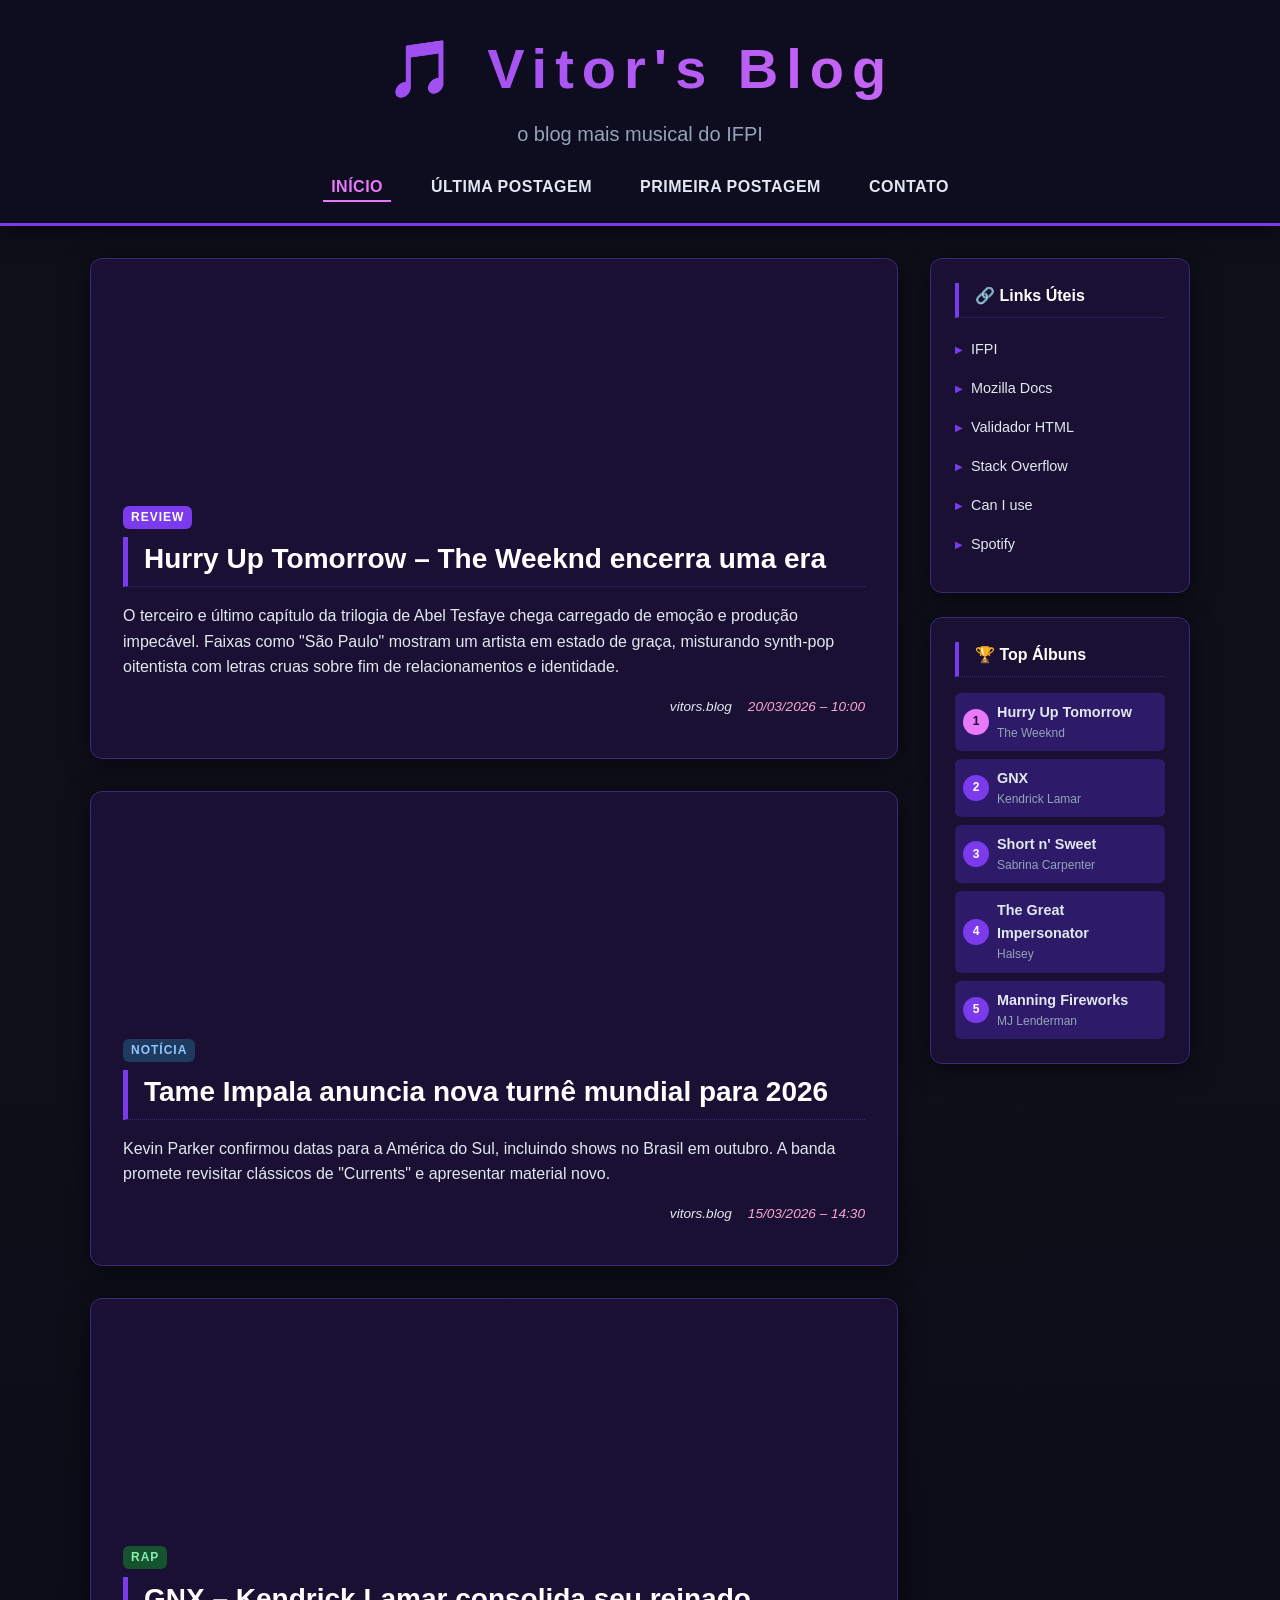
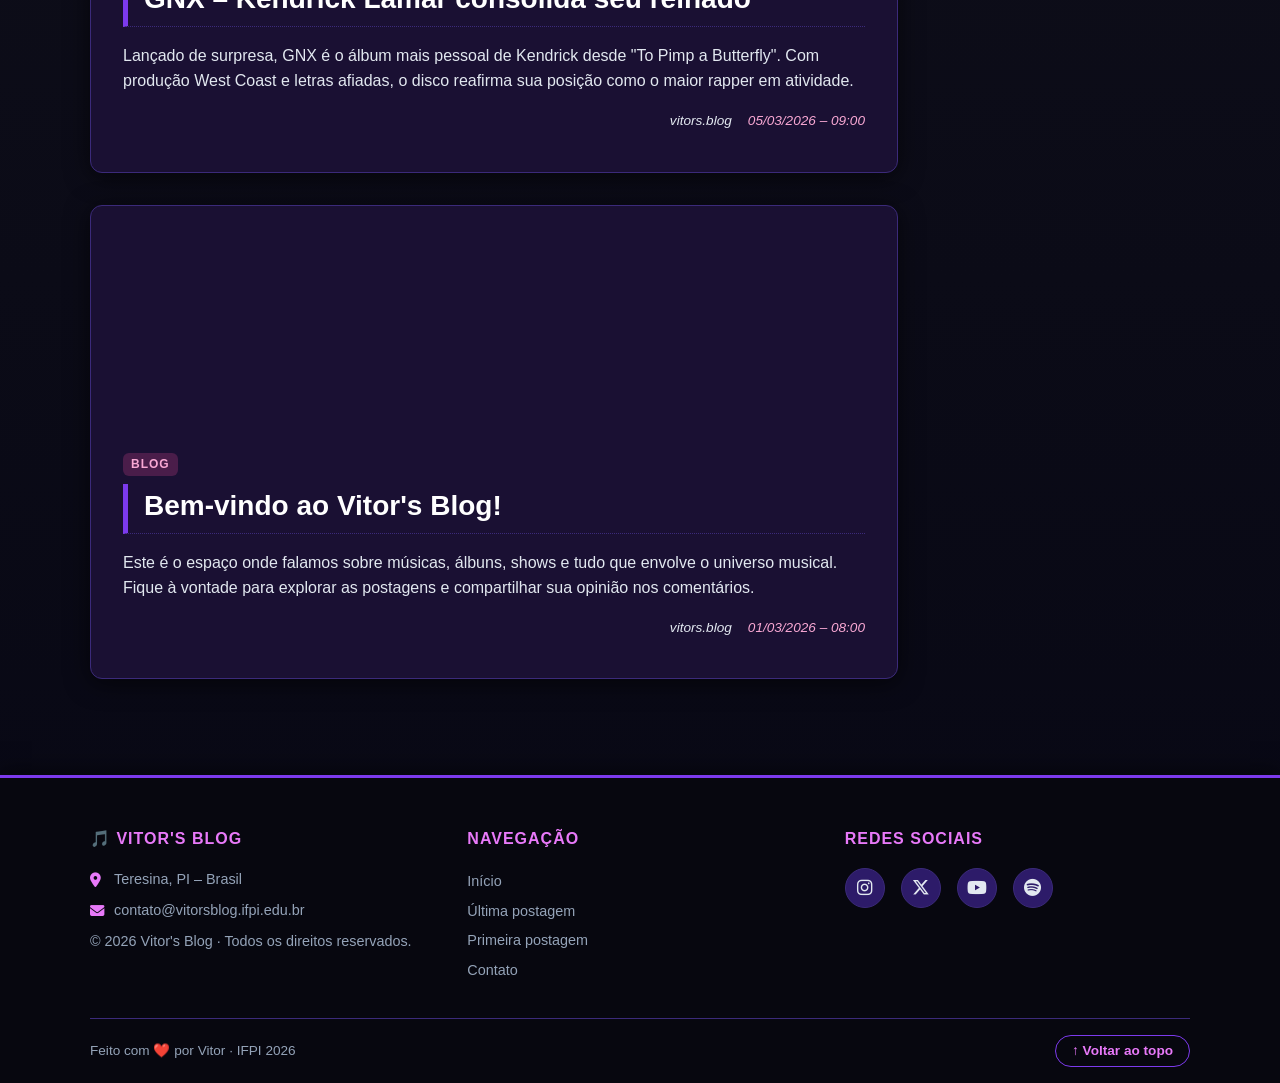
==== index-grid/index.html @ f5de7e98 "feat: add Vitor's Blog with flexbox and grid versions Agent-Logs-Url: https://github.com/vitorsl1/vi" ====
<!DOCTYPE html>
<html lang="pt-br">
<head>
  <meta charset="UTF-8">
  <meta name="viewport" content="width=device-width, initial-scale=1.0">
  <title>Vitor's Blog – Blog de Música (Grid)</title>
  <link rel="stylesheet" href="index-grid.css">
  <link rel="stylesheet" href="https://cdnjs.cloudflare.com/ajax/libs/font-awesome/6.5.0/css/all.min.css"/>
</head>
<body id="topo">

  <header>
    <h1>🎵 Vitor's Blog</h1>
    <p>o blog mais musical do IFPI</p>
    <button class="hamburger" id="hamburger" aria-label="Abrir menu">
      <span></span><span></span><span></span>
    </button>
    <nav id="main-nav">
      <ul>
        <li><a href="#topo"     class="nav-link ativo">Início</a></li>
        <li><a href="#ultima"   class="nav-link">Última postagem</a></li>
        <li><a href="#primeira" class="nav-link">Primeira postagem</a></li>
        <li><a href="#rodape"   class="nav-link">Contato</a></li>
      </ul>
    </nav>
  </header>

  <div class="grid-corpo">
    <section id="postagens">

      <article id="ultima" class="card">
        <figure>
          <picture>
            <source media="(max-width: 480px)" srcset="https://placehold.co/480x180/2d1b69/e879f9?text=The+Weeknd+480"/>
            <source media="(max-width: 768px)" srcset="https://placehold.co/768x250/2d1b69/e879f9?text=The+Weeknd+768"/>
            <img src="https://placehold.co/1000x300/2d1b69/e879f9?text=The+Weeknd" alt="Capa do álbum Hurry Up Tomorrow de The Weeknd" class="card-img"/>
          </picture>
        </figure>
        <div class="card-body">
          <span class="tag">Review</span>
          <h2>Hurry Up Tomorrow – The Weeknd encerra uma era</h2>
          <p>O terceiro e último capítulo da trilogia de Abel Tesfaye chega carregado de emoção e produção impecável. Faixas como "São Paulo" mostram um artista em estado de graça, misturando synth-pop oitentista com letras cruas sobre fim de relacionamentos e identidade.</p>
          <p class="autor">vitors.blog <span class="data-hora">20/03/2026 – 10:00</span></p>
        </div>
      </article>

      <article class="card">
        <figure>
          <picture>
            <source media="(max-width: 480px)" srcset="https://placehold.co/480x180/1a1a2e/818cf8?text=Tame+Impala+480"/>
            <source media="(max-width: 768px)" srcset="https://placehold.co/768x250/1a1a2e/818cf8?text=Tame+Impala+768"/>
            <img src="https://placehold.co/1000x300/1a1a2e/818cf8?text=Tame+Impala" alt="Tame Impala ao vivo" class="card-img"/>
          </picture>
        </figure>
        <div class="card-body">
          <span class="tag tag-news">Notícia</span>
          <h2>Tame Impala anuncia nova turnê mundial para 2026</h2>
          <p>Kevin Parker confirmou datas para a América do Sul, incluindo shows no Brasil em outubro. A banda promete revisitar clássicos de "Currents" e apresentar material novo.</p>
          <p class="autor">vitors.blog <span class="data-hora">15/03/2026 – 14:30</span></p>
        </div>
      </article>

      <article class="card">
        <figure>
          <picture>
            <source media="(max-width: 480px)" srcset="https://placehold.co/480x180/0f172a/34d399?text=Kendrick+480"/>
            <source media="(max-width: 768px)" srcset="https://placehold.co/768x250/0f172a/34d399?text=Kendrick+768"/>
            <img src="https://placehold.co/1000x300/0f172a/34d399?text=Kendrick+Lamar" alt="Kendrick Lamar GNX" class="card-img"/>
          </picture>
        </figure>
        <div class="card-body">
          <span class="tag tag-rap">Rap</span>
          <h2>GNX – Kendrick Lamar consolida seu reinado</h2>
          <p>Lançado de surpresa, GNX é o álbum mais pessoal de Kendrick desde "To Pimp a Butterfly". Com produção West Coast e letras afiadas, o disco reafirma sua posição como o maior rapper em atividade.</p>
          <p class="autor">vitors.blog <span class="data-hora">05/03/2026 – 09:00</span></p>
        </div>
      </article>

      <article id="primeira" class="card">
        <figure>
          <picture>
            <source media="(max-width: 480px)" srcset="https://placehold.co/480x180/2d1b69/f9a8d4?text=Bem-vindo+480"/>
            <source media="(max-width: 768px)" srcset="https://placehold.co/768x250/2d1b69/f9a8d4?text=Bem-vindo+768"/>
            <img src="https://placehold.co/1000x300/2d1b69/f9a8d4?text=Bem-vindo+ao+Vitors+Blog" alt="Banner de boas-vindas" class="card-img"/>
          </picture>
        </figure>
        <div class="card-body">
          <span class="tag tag-misc">Blog</span>
          <h2>Bem-vindo ao Vitor's Blog!</h2>
          <p>Este é o espaço onde falamos sobre músicas, álbuns, shows e tudo que envolve o universo musical. Fique à vontade para explorar as postagens e compartilhar sua opinião nos comentários.</p>
          <p class="autor">vitors.blog <span class="data-hora">01/03/2026 – 08:00</span></p>
        </div>
      </article>

    </section>

    <div class="sidebar">
      <aside id="links-uteis" class="card aside-box">
        <h2>🔗 Links Úteis</h2>
        <ul class="aside-links">
          <li><a href="http://www.ifpi.edu.br" target="_blank">IFPI</a></li>
          <li><a href="https://developer.mozilla.org/en-US/" target="_blank">Mozilla Docs</a></li>
          <li><a href="http://validator.w3.org/" target="_blank">Validador HTML</a></li>
          <li><a href="https://stackoverflow.com/" target="_blank">Stack Overflow</a></li>
          <li><a href="https://caniuse.com/" target="_blank">Can I use</a></li>
          <li><a href="https://open.spotify.com" target="_blank">Spotify</a></li>
        </ul>
      </aside>
      <aside class="card aside-box">
        <h2>🏆 Top Álbuns</h2>
        <ol class="top-list">
          <li><span class="rank">1</span><div class="rank-info"><strong>Hurry Up Tomorrow</strong><small>The Weeknd</small></div></li>
          <li><span class="rank">2</span><div class="rank-info"><strong>GNX</strong><small>Kendrick Lamar</small></div></li>
          <li><span class="rank">3</span><div class="rank-info"><strong>Short n' Sweet</strong><small>Sabrina Carpenter</small></div></li>
          <li><span class="rank">4</span><div class="rank-info"><strong>The Great Impersonator</strong><small>Halsey</small></div></li>
          <li><span class="rank">5</span><div class="rank-info"><strong>Manning Fireworks</strong><small>MJ Lenderman</small></div></li>
        </ol>
      </aside>
    </div>
  </div>

  <footer id="rodape">
    <div class="footer-grid">
      <div class="footer-col">
        <h4>🎵 Vitor's Blog</h4>
        <p><i class="fa fa-location-dot"></i> Teresina, PI – Brasil</p>
        <p><i class="fa fa-envelope"></i><a href="mailto:contato@vitorsblog.ifpi.edu.br">contato@vitorsblog.ifpi.edu.br</a></p>
        <p>© 2026 Vitor's Blog · Todos os direitos reservados.</p>
      </div>
      <div class="footer-col">
        <h4>Navegação</h4>
        <ul class="footer-links">
          <li><a href="#topo">Início</a></li>
          <li><a href="#ultima">Última postagem</a></li>
          <li><a href="#primeira">Primeira postagem</a></li>
          <li><a href="#rodape">Contato</a></li>
        </ul>
      </div>
      <div class="footer-col">
        <h4>Redes Sociais</h4>
        <div class="social-links">
          <a href="#" aria-label="Instagram"><i class="fab fa-instagram"></i></a>
          <a href="#" aria-label="Twitter/X"><i class="fab fa-x-twitter"></i></a>
          <a href="#" aria-label="YouTube"><i class="fab fa-youtube"></i></a>
          <a href="#" aria-label="Spotify"><i class="fab fa-spotify"></i></a>
        </div>
      </div>
    </div>
    <div class="footer-bottom">
      <p>Feito com ❤️ por Vitor · IFPI 2026</p>
      <a href="#topo" class="back-to-top">↑ Voltar ao topo</a>
    </div>
  </footer>

  <script>
    const hamburger = document.getElementById('hamburger');
    const nav = document.getElementById('main-nav');
    hamburger.addEventListener('click', () => {
      nav.classList.toggle('aberto');
      hamburger.classList.toggle('ativo');
    });
    document.querySelectorAll('.nav-link').forEach(link => {
      link.addEventListener('click', () => {
        nav.classList.remove('aberto');
        hamburger.classList.remove('ativo');
      });
    });
    document.querySelectorAll('.nav-link').forEach(link => {
      link.addEventListener('click', function () {
        document.querySelectorAll('.nav-link').forEach(l => l.classList.remove('ativo'));
        this.classList.add('ativo');
      });
    });
  </script>
</body>
</html>
---- index-grid/index-grid.css ----
@import url('../style.css');

body {
  display: grid;
  grid-template-rows: auto 1fr auto;
  grid-template-areas:
    "cabecalho"
    "corpo"
    "rodape";
  min-height: 100vh;
}

header      { grid-area: cabecalho; }
.grid-corpo { grid-area: corpo; }
footer      { grid-area: rodape; }

.grid-corpo {
  max-width: var(--largura-max);
  width: 90%;
  margin: var(--esp-xl) auto;
  display: grid;
  grid-template-columns: 1fr var(--largura-aside);
  grid-template-areas: "conteudo aside";
  gap: var(--esp-xl);
  align-items: start;
}

section  { grid-area: conteudo; }
.sidebar { grid-area: aside; width: 100%; min-width: unset; }

@media (max-width: 900px) {
  .grid-corpo {
    grid-template-columns: 1fr;
    grid-template-areas:
      "conteudo"
      "aside";
    width: 100%;
    margin: 0;
  }
  .sidebar {
    display: grid;
    grid-template-columns: repeat(auto-fit, minmax(220px, 1fr));
    gap: var(--esp-lg);
  }
}

@media (max-width: 600px) {
  .grid-corpo { padding: var(--esp-md); gap: var(--esp-md); }
  .sidebar { grid-template-columns: 1fr; }
}
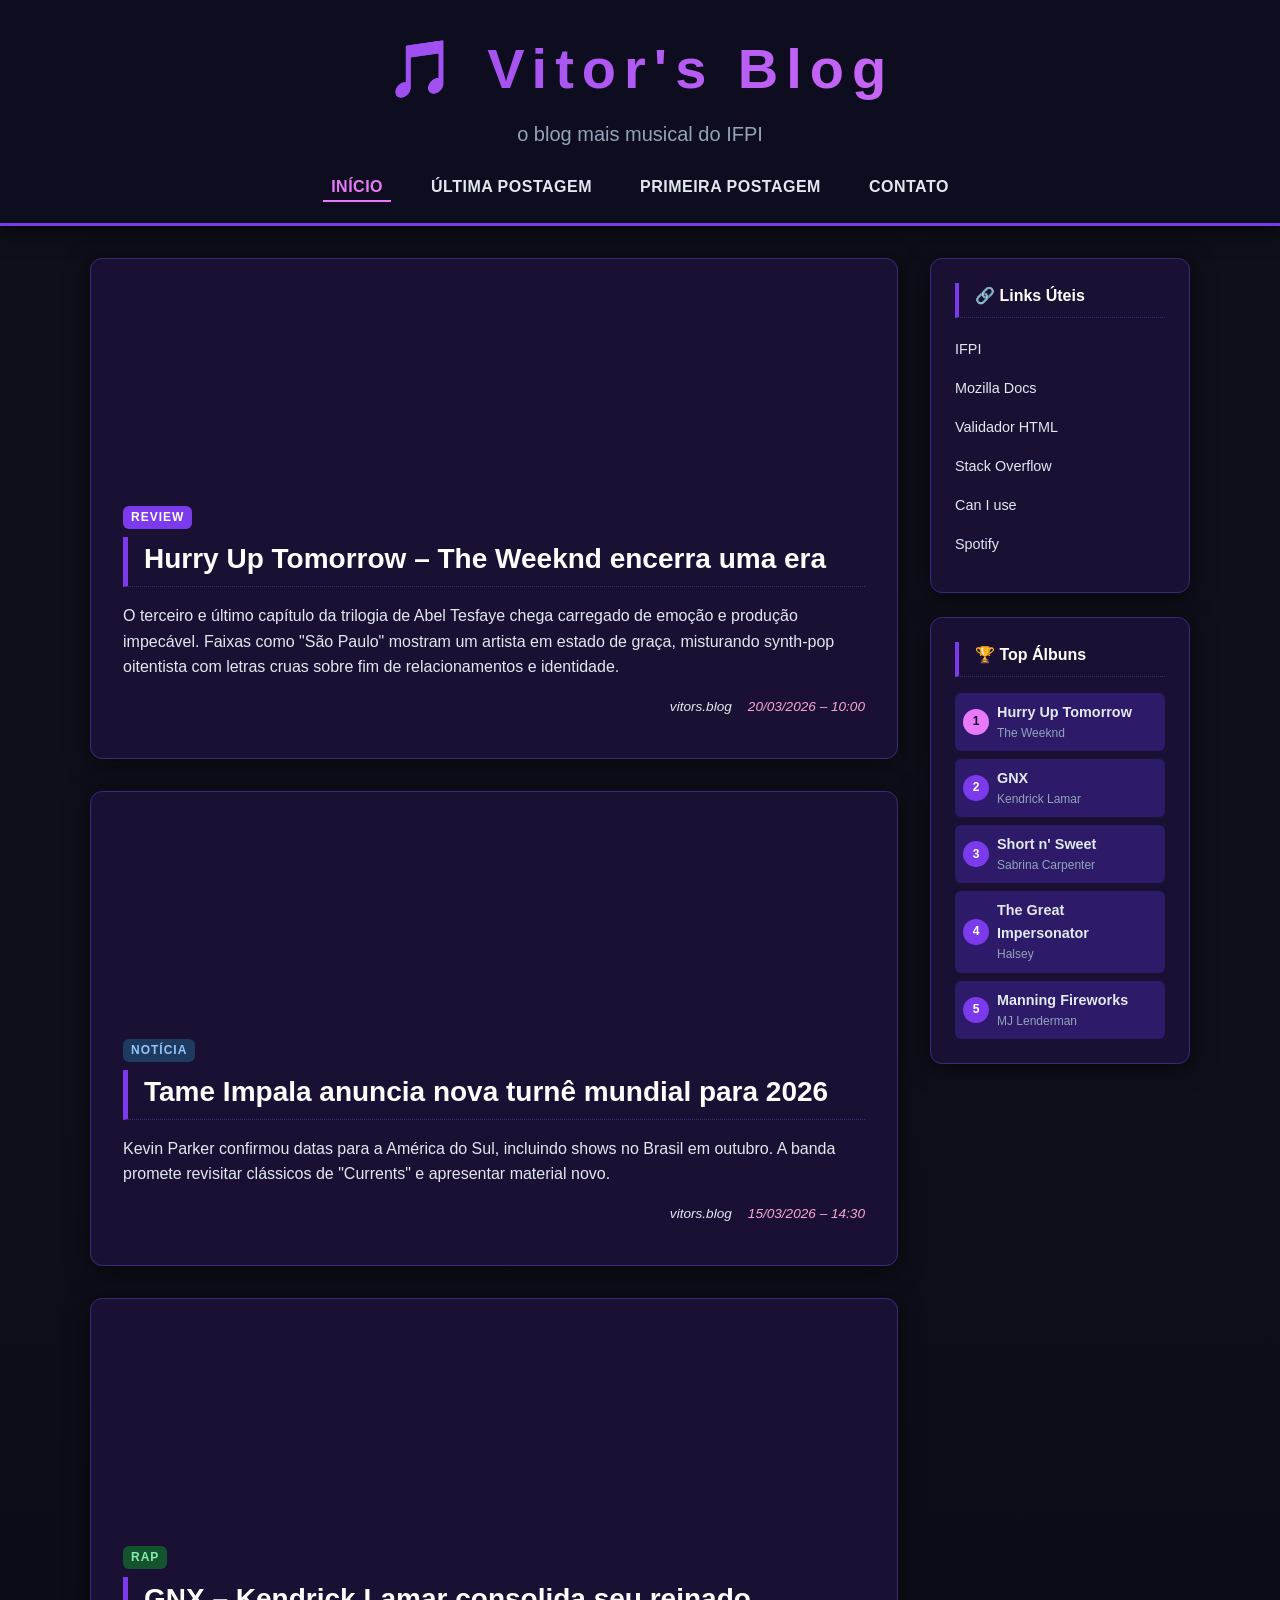
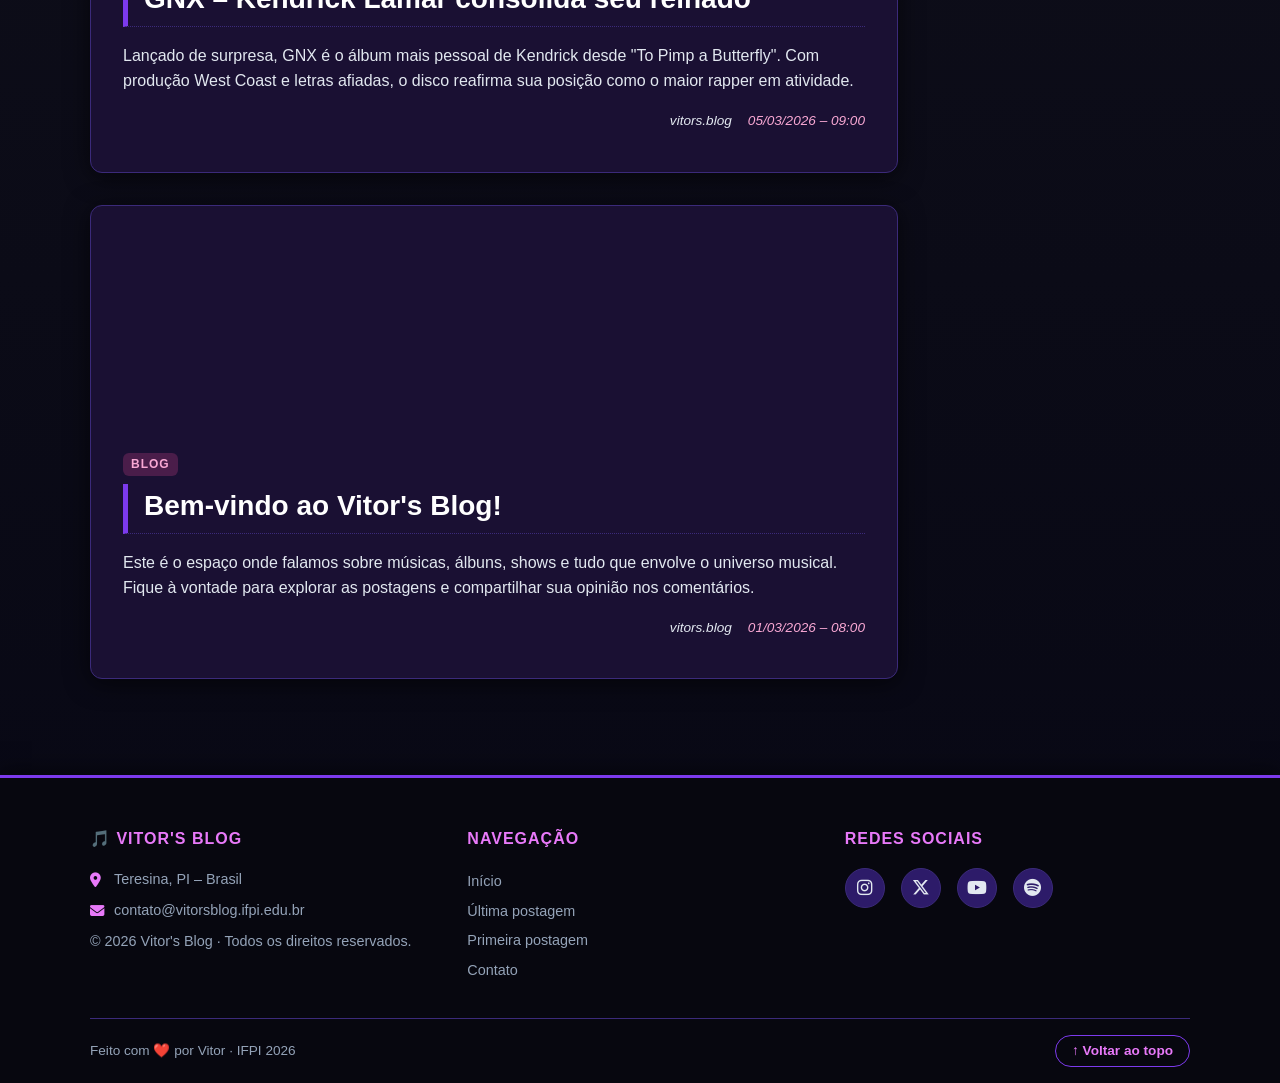
==== commit ab7672e3: "Rename index-grid.html to index.html" ====
--- a/index-grid/index.html
+++ b/index-grid/index.html
@@ -1,176 +1,266 @@
-<!DOCTYPE html>
-<html lang="pt-br">
-<head>
-  <meta charset="UTF-8">
-  <meta name="viewport" content="width=device-width, initial-scale=1.0">
-  <title>Vitor's Blog – Blog de Música (Grid)</title>
-  <link rel="stylesheet" href="index-grid.css">
-  <link rel="stylesheet" href="https://cdnjs.cloudflare.com/ajax/libs/font-awesome/6.5.0/css/all.min.css"/>
-</head>
-<body id="topo">
-
-  <header>
-    <h1>🎵 Vitor's Blog</h1>
-    <p>o blog mais musical do IFPI</p>
-    <button class="hamburger" id="hamburger" aria-label="Abrir menu">
-      <span></span><span></span><span></span>
-    </button>
-    <nav id="main-nav">
-      <ul>
-        <li><a href="#topo"     class="nav-link ativo">Início</a></li>
-        <li><a href="#ultima"   class="nav-link">Última postagem</a></li>
-        <li><a href="#primeira" class="nav-link">Primeira postagem</a></li>
-        <li><a href="#rodape"   class="nav-link">Contato</a></li>
-      </ul>
-    </nav>
-  </header>
-
-  <div class="grid-corpo">
-    <section id="postagens">
-
-      <article id="ultima" class="card">
-        <figure>
-          <picture>
-            <source media="(max-width: 480px)" srcset="https://placehold.co/480x180/2d1b69/e879f9?text=The+Weeknd+480"/>
-            <source media="(max-width: 768px)" srcset="https://placehold.co/768x250/2d1b69/e879f9?text=The+Weeknd+768"/>
-            <img src="https://placehold.co/1000x300/2d1b69/e879f9?text=The+Weeknd" alt="Capa do álbum Hurry Up Tomorrow de The Weeknd" class="card-img"/>
-          </picture>
-        </figure>
-        <div class="card-body">
-          <span class="tag">Review</span>
-          <h2>Hurry Up Tomorrow – The Weeknd encerra uma era</h2>
-          <p>O terceiro e último capítulo da trilogia de Abel Tesfaye chega carregado de emoção e produção impecável. Faixas como "São Paulo" mostram um artista em estado de graça, misturando synth-pop oitentista com letras cruas sobre fim de relacionamentos e identidade.</p>
-          <p class="autor">vitors.blog <span class="data-hora">20/03/2026 – 10:00</span></p>
-        </div>
-      </article>
-
-      <article class="card">
-        <figure>
-          <picture>
-            <source media="(max-width: 480px)" srcset="https://placehold.co/480x180/1a1a2e/818cf8?text=Tame+Impala+480"/>
-            <source media="(max-width: 768px)" srcset="https://placehold.co/768x250/1a1a2e/818cf8?text=Tame+Impala+768"/>
-            <img src="https://placehold.co/1000x300/1a1a2e/818cf8?text=Tame+Impala" alt="Tame Impala ao vivo" class="card-img"/>
-          </picture>
-        </figure>
-        <div class="card-body">
-          <span class="tag tag-news">Notícia</span>
-          <h2>Tame Impala anuncia nova turnê mundial para 2026</h2>
-          <p>Kevin Parker confirmou datas para a América do Sul, incluindo shows no Brasil em outubro. A banda promete revisitar clássicos de "Currents" e apresentar material novo.</p>
-          <p class="autor">vitors.blog <span class="data-hora">15/03/2026 – 14:30</span></p>
-        </div>
-      </article>
-
-      <article class="card">
-        <figure>
-          <picture>
-            <source media="(max-width: 480px)" srcset="https://placehold.co/480x180/0f172a/34d399?text=Kendrick+480"/>
-            <source media="(max-width: 768px)" srcset="https://placehold.co/768x250/0f172a/34d399?text=Kendrick+768"/>
-            <img src="https://placehold.co/1000x300/0f172a/34d399?text=Kendrick+Lamar" alt="Kendrick Lamar GNX" class="card-img"/>
-          </picture>
-        </figure>
-        <div class="card-body">
-          <span class="tag tag-rap">Rap</span>
-          <h2>GNX – Kendrick Lamar consolida seu reinado</h2>
-          <p>Lançado de surpresa, GNX é o álbum mais pessoal de Kendrick desde "To Pimp a Butterfly". Com produção West Coast e letras afiadas, o disco reafirma sua posição como o maior rapper em atividade.</p>
-          <p class="autor">vitors.blog <span class="data-hora">05/03/2026 – 09:00</span></p>
-        </div>
-      </article>
-
-      <article id="primeira" class="card">
-        <figure>
-          <picture>
-            <source media="(max-width: 480px)" srcset="https://placehold.co/480x180/2d1b69/f9a8d4?text=Bem-vindo+480"/>
-            <source media="(max-width: 768px)" srcset="https://placehold.co/768x250/2d1b69/f9a8d4?text=Bem-vindo+768"/>
-            <img src="https://placehold.co/1000x300/2d1b69/f9a8d4?text=Bem-vindo+ao+Vitors+Blog" alt="Banner de boas-vindas" class="card-img"/>
-          </picture>
-        </figure>
-        <div class="card-body">
-          <span class="tag tag-misc">Blog</span>
-          <h2>Bem-vindo ao Vitor's Blog!</h2>
-          <p>Este é o espaço onde falamos sobre músicas, álbuns, shows e tudo que envolve o universo musical. Fique à vontade para explorar as postagens e compartilhar sua opinião nos comentários.</p>
-          <p class="autor">vitors.blog <span class="data-hora">01/03/2026 – 08:00</span></p>
-        </div>
-      </article>
-
-    </section>
-
-    <div class="sidebar">
-      <aside id="links-uteis" class="card aside-box">
-        <h2>🔗 Links Úteis</h2>
-        <ul class="aside-links">
-          <li><a href="http://www.ifpi.edu.br" target="_blank">IFPI</a></li>
-          <li><a href="https://developer.mozilla.org/en-US/" target="_blank">Mozilla Docs</a></li>
-          <li><a href="http://validator.w3.org/" target="_blank">Validador HTML</a></li>
-          <li><a href="https://stackoverflow.com/" target="_blank">Stack Overflow</a></li>
-          <li><a href="https://caniuse.com/" target="_blank">Can I use</a></li>
-          <li><a href="https://open.spotify.com" target="_blank">Spotify</a></li>
-        </ul>
-      </aside>
-      <aside class="card aside-box">
-        <h2>🏆 Top Álbuns</h2>
-        <ol class="top-list">
-          <li><span class="rank">1</span><div class="rank-info"><strong>Hurry Up Tomorrow</strong><small>The Weeknd</small></div></li>
-          <li><span class="rank">2</span><div class="rank-info"><strong>GNX</strong><small>Kendrick Lamar</small></div></li>
-          <li><span class="rank">3</span><div class="rank-info"><strong>Short n' Sweet</strong><small>Sabrina Carpenter</small></div></li>
-          <li><span class="rank">4</span><div class="rank-info"><strong>The Great Impersonator</strong><small>Halsey</small></div></li>
-          <li><span class="rank">5</span><div class="rank-info"><strong>Manning Fireworks</strong><small>MJ Lenderman</small></div></li>
-        </ol>
-      </aside>
-    </div>
-  </div>
-
-  <footer id="rodape">
-    <div class="footer-grid">
-      <div class="footer-col">
-        <h4>🎵 Vitor's Blog</h4>
-        <p><i class="fa fa-location-dot"></i> Teresina, PI – Brasil</p>
-        <p><i class="fa fa-envelope"></i><a href="mailto:contato@vitorsblog.ifpi.edu.br">contato@vitorsblog.ifpi.edu.br</a></p>
-        <p>© 2026 Vitor's Blog · Todos os direitos reservados.</p>
-      </div>
-      <div class="footer-col">
-        <h4>Navegação</h4>
-        <ul class="footer-links">
-          <li><a href="#topo">Início</a></li>
-          <li><a href="#ultima">Última postagem</a></li>
-          <li><a href="#primeira">Primeira postagem</a></li>
-          <li><a href="#rodape">Contato</a></li>
-        </ul>
-      </div>
-      <div class="footer-col">
-        <h4>Redes Sociais</h4>
-        <div class="social-links">
-          <a href="#" aria-label="Instagram"><i class="fab fa-instagram"></i></a>
-          <a href="#" aria-label="Twitter/X"><i class="fab fa-x-twitter"></i></a>
-          <a href="#" aria-label="YouTube"><i class="fab fa-youtube"></i></a>
-          <a href="#" aria-label="Spotify"><i class="fab fa-spotify"></i></a>
-        </div>
-      </div>
-    </div>
-    <div class="footer-bottom">
-      <p>Feito com ❤️ por Vitor · IFPI 2026</p>
-      <a href="#topo" class="back-to-top">↑ Voltar ao topo</a>
-    </div>
-  </footer>
-
-  <script>
-    const hamburger = document.getElementById('hamburger');
-    const nav = document.getElementById('main-nav');
-    hamburger.addEventListener('click', () => {
-      nav.classList.toggle('aberto');
-      hamburger.classList.toggle('ativo');
-    });
-    document.querySelectorAll('.nav-link').forEach(link => {
-      link.addEventListener('click', () => {
-        nav.classList.remove('aberto');
-        hamburger.classList.remove('ativo');
-      });
-    });
-    document.querySelectorAll('.nav-link').forEach(link => {
-      link.addEventListener('click', function () {
-        document.querySelectorAll('.nav-link').forEach(l => l.classList.remove('ativo'));
-        this.classList.add('ativo');
-      });
-    });
-  </script>
-</body>
-</html>
+<!DOCTYPE html>
+<html lang="pt-br">
+
+<head>
+  <meta charset="UTF-8">
+  <meta name="viewport" content="width=device-width, initial-scale=1.0">
+  <title>Vitor's Blog – Blog de Música (Grid)</title>
+  <link rel="stylesheet" href="index-grid.css">
+  <link rel="stylesheet" href="https://cdnjs.cloudflare.com/ajax/libs/font-awesome/6.5.0/css/all.min.css"/>
+</head>
+
+<body id="topo">
+
+  <header>
+    <h1>🎵 Vitor's Blog</h1>
+    <p>o blog mais musical do IFPI</p>
+
+    <button class="hamburger" id="hamburger" aria-label="Abrir menu">
+      <span></span>
+      <span></span>
+      <span></span>
+    </button>
+
+    <nav id="main-nav">
+      <ul>
+        <li><a href="#topo"     class="nav-link ativo">Início</a></li>
+        <li><a href="#ultima"   class="nav-link">Última postagem</a></li>
+        <li><a href="#primeira" class="nav-link">Primeira postagem</a></li>
+        <li><a href="#rodape"   class="nav-link">Contato</a></li>
+      </ul>
+    </nav>
+  </header>
+
+  <!-- div.grid-corpo substitui o <main> no layout grid
+       ela recebe o display:grid definido no index-grid.css -->
+  <div class="grid-corpo">
+
+    <section id="postagens">
+
+      <article id="ultima" class="card">
+        <figure>
+          <picture>
+            <source media="(max-width: 480px)"
+                    srcset="https://placehold.co/480x180/2d1b69/e879f9?text=The+Weeknd+480"/>
+            <source media="(max-width: 768px)"
+                    srcset="https://placehold.co/768x250/2d1b69/e879f9?text=The+Weeknd+768"/>
+            <img src="https://placehold.co/1000x300/2d1b69/e879f9?text=The+Weeknd"
+                 alt="Capa do álbum Hurry Up Tomorrow de The Weeknd"
+                 class="card-img"/>
+          </picture>
+        </figure>
+        <div class="card-body">
+          <span class="tag">Review</span>
+          <h2>Hurry Up Tomorrow – The Weeknd encerra uma era</h2>
+          <p>O terceiro e último capítulo da trilogia de Abel Tesfaye chega carregado de emoção
+             e produção impecável. Faixas como "São Paulo" mostram um artista em estado de graça,
+             misturando synth-pop oitentista com letras cruas sobre fim de relacionamentos e identidade.</p>
+          <p class="autor">
+            vitors.blog
+            <span class="data-hora">20/03/2026 – 10:00</span>
+          </p>
+        </div>
+      </article>
+
+      <article class="card">
+        <figure>
+          <picture>
+            <source media="(max-width: 480px)"
+                    srcset="https://placehold.co/480x180/1a1a2e/818cf8?text=Tame+Impala+480"/>
+            <source media="(max-width: 768px)"
+                    srcset="https://placehold.co/768x250/1a1a2e/818cf8?text=Tame+Impala+768"/>
+            <img src="https://placehold.co/1000x300/1a1a2e/818cf8?text=Tame+Impala"
+                 alt="Tame Impala ao vivo"
+                 class="card-img"/>
+          </picture>
+        </figure>
+        <div class="card-body">
+          <span class="tag tag-news">Notícia</span>
+          <h2>Tame Impala anuncia nova turnê mundial para 2026</h2>
+          <p>Kevin Parker confirmou datas para a América do Sul, incluindo shows no Brasil em
+             outubro. A banda promete revisitar clássicos de "Currents" e apresentar material novo.</p>
+          <p class="autor">
+            vitors.blog
+            <span class="data-hora">15/03/2026 – 14:30</span>
+          </p>
+        </div>
+      </article>
+
+      <article class="card">
+        <figure>
+          <picture>
+            <source media="(max-width: 480px)"
+                    srcset="https://placehold.co/480x180/0f172a/34d399?text=Kendrick+480"/>
+            <source media="(max-width: 768px)"
+                    srcset="https://placehold.co/768x250/0f172a/34d399?text=Kendrick+768"/>
+            <img src="https://placehold.co/1000x300/0f172a/34d399?text=Kendrick+Lamar"
+                 alt="Kendrick Lamar GNX"
+                 class="card-img"/>
+          </picture>
+        </figure>
+        <div class="card-body">
+          <span class="tag tag-rap">Rap</span>
+          <h2>GNX – Kendrick Lamar consolida seu reinado</h2>
+          <p>Lançado de surpresa, GNX é o álbum mais pessoal de Kendrick desde "To Pimp a Butterfly".
+             Com produção West Coast e letras afiadas, o disco reafirma sua posição como o maior
+             rapper em atividade.</p>
+          <p class="autor">
+            vitors.blog
+            <span class="data-hora">05/03/2026 – 09:00</span>
+          </p>
+        </div>
+      </article>
+
+      <article id="primeira" class="card">
+        <figure>
+          <picture>
+            <source media="(max-width: 480px)"
+                    srcset="https://placehold.co/480x180/2d1b69/f9a8d4?text=Bem-vindo+480"/>
+            <source media="(max-width: 768px)"
+                    srcset="https://placehold.co/768x250/2d1b69/f9a8d4?text=Bem-vindo+768"/>
+            <img src="https://placehold.co/1000x300/2d1b69/f9a8d4?text=Bem-vindo+ao+Vitors+Blog"
+                 alt="Banner de boas-vindas"
+                 class="card-img"/>
+          </picture>
+        </figure>
+        <div class="card-body">
+          <span class="tag tag-misc">Blog</span>
+          <h2>Bem-vindo ao Vitor's Blog!</h2>
+          <p>Este é o espaço onde falamos sobre músicas, álbuns, shows e tudo que envolve
+             o universo musical. Fique à vontade para explorar as postagens e compartilhar
+             sua opinião nos comentários.</p>
+          <p class="autor">
+            vitors.blog
+            <span class="data-hora">01/03/2026 – 08:00</span>
+          </p>
+        </div>
+      </article>
+
+    </section>
+
+    <div class="sidebar">
+
+      <aside id="links-uteis" class="card aside-box">
+        <h2>🔗 Links Úteis</h2>
+        <ul class="aside-links">
+          <li><a href="http://www.ifpi.edu.br"               target="_blank">IFPI</a></li>
+          <li><a href="https://developer.mozilla.org/en-US/" target="_blank">Mozilla Docs</a></li>
+          <li><a href="http://validator.w3.org/"             target="_blank">Validador HTML</a></li>
+          <li><a href="https://stackoverflow.com/"           target="_blank">Stack Overflow</a></li>
+          <li><a href="https://caniuse.com/"                 target="_blank">Can I use</a></li>
+          <li><a href="https://open.spotify.com"             target="_blank">Spotify</a></li>
+        </ul>
+      </aside>
+
+      <aside class="card aside-box">
+        <h2>🏆 Top Álbuns</h2>
+        <ol class="top-list">
+          <li>
+            <span class="rank">1</span>
+            <div class="rank-info">
+              <strong>Hurry Up Tomorrow</strong>
+              <small>The Weeknd</small>
+            </div>
+          </li>
+          <li>
+            <span class="rank">2</span>
+            <div class="rank-info">
+              <strong>GNX</strong>
+              <small>Kendrick Lamar</small>
+            </div>
+          </li>
+          <li>
+            <span class="rank">3</span>
+            <div class="rank-info">
+              <strong>Short n' Sweet</strong>
+              <small>Sabrina Carpenter</small>
+            </div>
+          </li>
+          <li>
+            <span class="rank">4</span>
+            <div class="rank-info">
+              <strong>The Great Impersonator</strong>
+              <small>Halsey</small>
+            </div>
+          </li>
+          <li>
+            <span class="rank">5</span>
+            <div class="rank-info">
+              <strong>Manning Fireworks</strong>
+              <small>MJ Lenderman</small>
+            </div>
+          </li>
+        </ol>
+      </aside>
+
+    </div>
+
+  </div><!-- /grid-corpo -->
+
+  <footer id="rodape">
+    <div class="footer-grid">
+
+      <div class="footer-col">
+        <h4>🎵 Vitor's Blog</h4>
+        <p><i class="fa fa-location-dot"></i> Teresina, PI – Brasil</p>
+        <p><i class="fa fa-envelope"></i>
+          <a href="mailto:contato@vitorsblog.ifpi.edu.br">contato@vitorsblog.ifpi.edu.br</a>
+        </p>
+        <p>© 2026 Vitor's Blog · Todos os direitos reservados.</p>
+      </div>
+
+      <div class="footer-col">
+        <h4>Navegação</h4>
+        <ul class="footer-links">
+          <li><a href="#topo">Início</a></li>
+          <li><a href="#ultima">Última postagem</a></li>
+          <li><a href="#primeira">Primeira postagem</a></li>
+          <li><a href="#rodape">Contato</a></li>
+        </ul>
+      </div>
+
+      <div class="footer-col">
+        <h4>Redes Sociais</h4>
+        <div class="social-links">
+          <a href="#" aria-label="Instagram"><i class="fab fa-instagram"></i></a>
+          <a href="#" aria-label="Twitter/X"><i class="fab fa-x-twitter"></i></a>
+          <a href="#" aria-label="YouTube"><i class="fab fa-youtube"></i></a>
+          <a href="#" aria-label="Spotify"><i class="fab fa-spotify"></i></a>
+        </div>
+      </div>
+
+    </div>
+
+    <div class="footer-bottom">
+      <p>Feito com ❤️ por Vitor · IFPI 2026</p>
+      <a href="#topo" class="back-to-top">↑ Voltar ao topo</a>
+    </div>
+
+  </footer>
+
+  <script>
+    const hamburger = document.getElementById('hamburger');
+    const nav       = document.getElementById('main-nav');
+
+    hamburger.addEventListener('click', () => {
+      nav.classList.toggle('aberto');
+      hamburger.classList.toggle('ativo');
+    });
+
+    document.querySelectorAll('.nav-link').forEach(link => {
+      link.addEventListener('click', () => {
+        nav.classList.remove('aberto');
+        hamburger.classList.remove('ativo');
+      });
+    });
+
+    document.querySelectorAll('.nav-link').forEach(link => {
+      link.addEventListener('click', function () {
+        document.querySelectorAll('.nav-link').forEach(l => l.classList.remove('ativo'));
+        this.classList.add('ativo');
+      });
+    });
+  </script>
+
+</body>
+</html>
--- a/index-grid/index-grid.css
+++ b/index-grid/index-grid.css
@@ -31,9 +31,7 @@
 @media (max-width: 900px) {
   .grid-corpo {
     grid-template-columns: 1fr;
-    grid-template-areas:
-      "conteudo"
-      "aside";
+    grid-template-areas: "conteudo" "aside";
     width: 100%;
     margin: 0;
   }
@@ -47,4 +45,4 @@
 @media (max-width: 600px) {
   .grid-corpo { padding: var(--esp-md); gap: var(--esp-md); }
   .sidebar { grid-template-columns: 1fr; }
-}
+}
